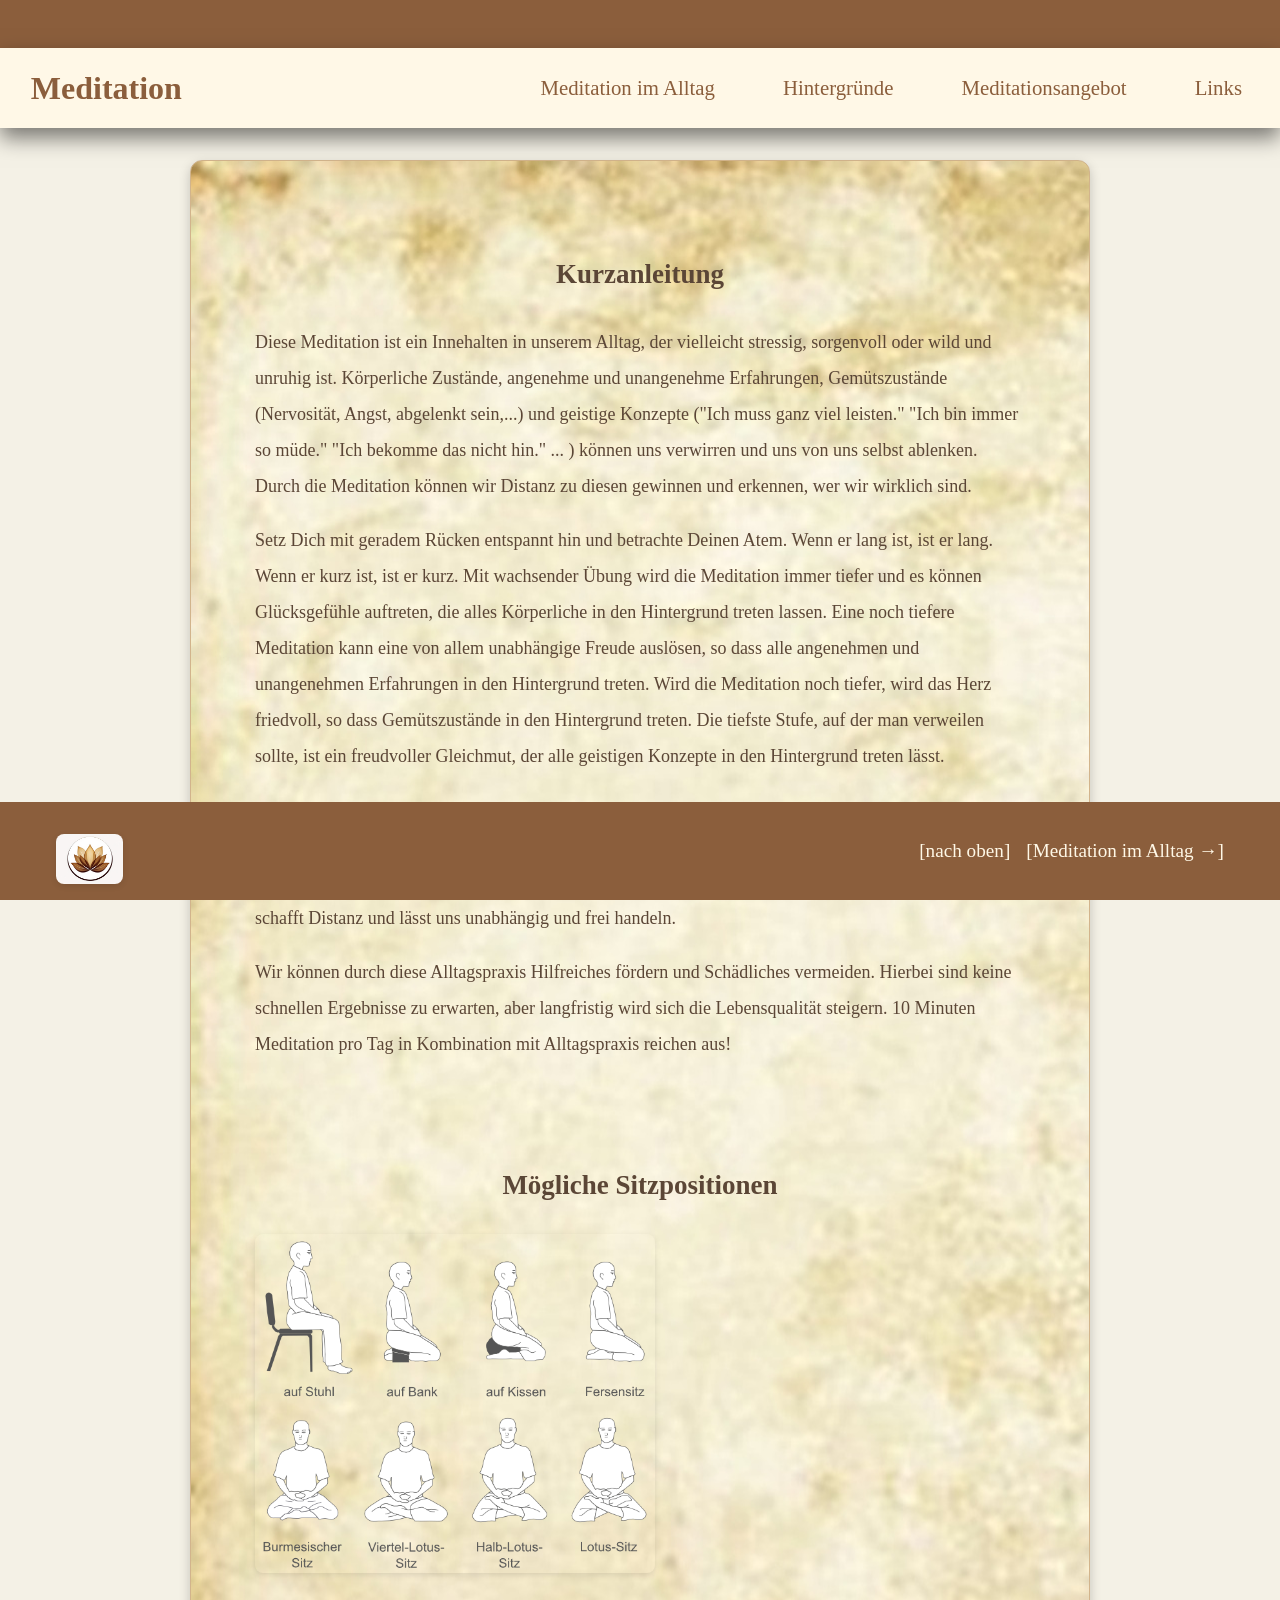
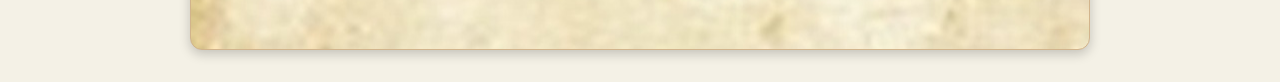
==== index.html @ cb8d7f9c "Schönheitskorrekturen" ====
<!DOCTYPE html>
<html lang="de">
<head>
    <meta charset="UTF-8">
    <meta name="viewport" content="width=device-width, initial-scale=1.0">
    <title>Meditation – Startseite</title>
    <link rel="stylesheet" href="style.css">
    <link rel="manifest" href="manifest.json">
</head>
<body>
<header>
    
</header>
<nav class="navbar">
    <div class="navbar-container">
        
       <a href="index.html" class="navbar-logo">Meditation</a>

        <button class="navbar-toggle">
            <span class="bar"></span>
            <span class="bar"></span>
            <span class="bar"></span>
        </button>
        <ul class="navbar-menu">
            <li><a href="anleitung.html">Meditation im Alltag</a></li>
            <li><a href="hintergruende.html">Hintergründe</a></li>
            <li><a href="meditationsangebot.html">Meditationsangebot</a></li>
            <li><a href="links.html">Links</a></li>
        </ul>
    </div>
</nav>
<script src="script.js"></script>

<main>
    <h2>Kurzanleitung</h2>
    <p> Diese Meditation ist ein Innehalten in unserem Alltag, der vielleicht stressig, sorgenvoll oder wild und unruhig ist. Körperliche Zustände, angenehme und unangenehme Erfahrungen, Gemütszustände (Nervosität, Angst, abgelenkt 	sein,...) und geistige Konzepte ("Ich muss ganz viel leisten." "Ich bin immer so müde." "Ich bekomme das nicht hin." ... ) können uns verwirren und uns von uns selbst ablenken. Durch die Meditation können wir Distanz zu diesen 	gewinnen und erkennen, wer wir wirklich sind.
     </p>
 
    <p> Setz Dich mit geradem Rücken entspannt hin und betrachte Deinen Atem. Wenn er lang ist, ist er lang. Wenn er kurz ist, ist er kurz. Mit wachsender Übung wird die Meditation immer tiefer und es können Glücksgefühle auftreten, die 	alles Körperliche in den Hintergrund treten lassen. Eine noch tiefere Meditation kann eine von allem unabhängige Freude auslösen, so dass alle angenehmen und unangenehmen Erfahrungen in den Hintergrund treten. Wird die Meditation 	noch tiefer, wird das Herz friedvoll, so dass Gemütszustände in den Hintergrund treten. Die tiefste Stufe, auf der man verweilen sollte, ist ein freudvoller Gleichmut, der alle geistigen Konzepte in den Hintergrund treten lässt.    
     </p> 

    <p> So lernt man mit der Zeit, Körperlichkeit, Erfahrungen, Gemütszustände und geistige Konzepte immer besser kennen. Die Wahrnehmung dieser vier Grundlagen (Körperlichkeit als Körperlichkeit, Erfahrungen als Erfahrungen, 	Gemütszustände als Gemütszustände und geistige Konzepte als geistige Konzepte) schafft Distanz und lässt uns unabhängig und frei handeln. 
     </p>

    <p class="extra-abstand"> Wir können durch diese Alltagspraxis Hilfreiches fördern und Schädliches vermeiden. Hierbei sind keine schnellen Ergebnisse zu erwarten, aber langfristig wird sich die Lebensqualität steigern. 10 Minuten 	Meditation pro Tag in Kombination mit Alltagspraxis reichen aus! </p>

    <h2 class="weniger-abstand">Mögliche Sitzpositionen</h2>
 
    <a class="popup-link" onclick="openPopup()">
        <img src="bilder/Meditation-Positionen.png" alt="Meditationspositionen" style="width: 400px; height: auto;">
    </a>

    <!-- Pop-Up-Fenster -->
    <div id="popup" class="popup">
        <span class="popup-close" onclick="closePopup()">&times;</span>
        <img src="bilder/Meditation-Positionen.png" alt="Meditationspositionen">
    </div>
    
</main>
<footer> 
    <div class="footer-content">
         <img src="bilder/Lotus_Logo.jpg" alt="Logo" class="logo">
        <div class="footer-links">
            <a href="index.html" class="footer-link">[nach oben]</a>
            <a href="anleitung.html" class="footer-link">[Meditation im Alltag &rarr;]</a>
        </div>
    </div>
</footer>
</body>
</html>
---- style.css ----
* {
    box-sizing: border-box;
}


body {
    font-family:  'Georgia', serif;
    margin: 0;
    padding: 0;
    
    background-color: #f4f1e6; /* sanftes Beige */
    color: #5b4636;
    overflow-x: hidden;

}
header {
    
    background-color: #8b5e3c; /* warmes Braun */
    color: #fff8e7; /* helles Pergamentweiß */
    text-align: center;
    padding: 1.5rem;
    font-size: 1.8rem;
    letter-spacing: 1px;
}


.navbar {
    display: flex;
    align-items: center;
    justify-content: center;
    height: 80px;
    width: 100%;
    position: sticky;
    top: 0;
    background-color: #fff8e7;
    box-shadow: 0 10px 20px rgba(0,0,0,0.5);
    backdrop-filter: blur(10px);
    z-index: 999;
}

.navbar-container {
    display: flex;
    align-items: center;
    justify-content: space-between;
    width: 100%;
    padding: 0 1rem;
    max-width: 100%;
}

.navbar-logo {
    font-size: 2rem;
    font-weight: bold;
    color: #8b5e3c;
    text-decoration: none;
    cursor: pointer;
    border-radius: 30px;
    border: 2px solid transparent;
    transition: all 0.7s ease;
    padding: 0.3rem 0.8rem; /* Hier: Padding für Platz um den Text */
}

.navbar-logo:hover {
    color: #f4f1e6;
    background: rgba(193, 154, 107, 0.8);
    border: 2px solid #8b5e3c;
}


.navbar-container .navbar-menu {
    display: flex;
    text-align: center;
    gap: 1.5rem;
    list-style: none;
}

.navbar-container .navbar-menu li a {
    text-decoration: none;
    color: #8b5e3c;
    font-size: 1.3rem;
    font-weight: 500;
    padding: 3px 20px;
    border-radius: 20px;
    border: 2px solid transparent;
    transition: all 0.7s ease;
    white-space: nowrap;
}

.navbar-container .navbar-menu li a:hover {
    color: #f4f1e6;
    background: rgba(193, 154, 107, 0.8);
    border: 2px solid #8b5e3c; ;
} 

.navbar-toggle {
    display: none;
    background: transparent;
    padding: 10px;
    border: none;
    cursor: pointer;
}

.bar {
    display: block;
    width: 25px;
    height: 3px;
    margin: 5px auto;
    background: #8b5e3c;
    transition: all 0.3s ease-in-out;
}

@media (max-width: 970px) {
    .navbar {
        backdrop-filter: none;
    }

    .navbar-container .navbar-menu {
        display: none;
        flex-direction: column;
        align-items: flex-start;
        gap: 1.7rem !important;
        position: fixed;
        height: fit-content;
        width: 250px;
        top: 0;
        right: 0;
        padding: 5rem 1.5rem;
        box-shadow: 0 10px 10px rgba(0,0,0,0.5);
        backdrop-filter: blur(10px);
    }

    .navbar-container .navbar-menu.active {
        display: flex;
    }

    .navbar-toggle {

        display: block;
        z-index: 999;
    }


    .navbar-toggle.active .bar:nth-child(2) {
        opacity: 0;
    }

    .navbar-toggle.active .bar:nth-child(1) {
        transform: translateY(8px) rotate(45deg);
    }

    .navbar-toggle.active .bar:nth-child(3) {
        transform: translateY(-8px) rotate(-45deg);
    }
}

@media (max-width: 480px) {
    .navbar-container {
        padding: 0 1rem;
    }

    .navbar-logo {
        font-size: 1.7rem;
    }

    .navbar-container .navbar-menu li a {
        font-size: 1.2rem;
        padding: 3px 15px;
    }
}
    

h2 {
    text-align: center;
}


/* Hauptbereich mit Pergament-Stil */
main {
    max-width: 900px;
    margin: 2rem auto;
    padding: 4rem;
    background: #fdf6e3 url('bilder/pergament.jpg') repeat; /* Pergament-Hintergrund */
    font-family: 'Georgia', serif;
    color: #5b4636;
    border: 1px solid #d2b48c; /* feiner Rahmen */
    border-radius: 12px;
    box-shadow: 0 4px 12px rgba(0,0,0,0.2);
    font-size: 18px;
    line-height: 2.0;
}
img {
    max-width: 100%;
    height: auto;
    border-radius: 8px;
    margin-top: 1rem;
    box-shadow: 0 2px 6px rgba(0,0,0,0.1);
}

.angebot, .links-container, .einfuehrung {
    display: flex;
    flex-wrap: wrap;
    gap: 1.5rem;
    justify-content: space-between;
    align-items: center;
}


.angebot-item, .link-item, .einfuehrung-item {
    width: 280px;
    height: 480px;
    text-align: center;
    border: 1px solid #d2b48c;
    border-radius: 8px;
    padding: 1rem;
    background-color: #fff8e7;
    box-shadow: 0 2px 6px rgba(0,0,0,0.1);

}
.angebot-item img, .link-item img, .einfuehrung-item  img {
    width: 100%;
    height: 300px; /* Feste Höhe für alle Bilder */
    object-fit: contain; /* Bild wird nicht beschnitten, bleibt vollständig sichtbar */
    border-radius: 6px;
    margin-bottom: 0.5rem;
}
.angebot-item p, .link-item p, .einfuehrung-item p {
    color: #8b5e3c;
    font-weight: bold;
    text-decoration: none;
}
.angebot-item:hover, .link-item:hover, .einfuehrung-item:hover {
    transition: all 0.3 ease;
    box-shadow: 5px 5px 5px #8b5e3c;
    transition: all 0.3s ease;
    
}

.link {
   text-decoration: none;
    color: inherit;
    display: block; 
}


.extra-abstand {
    margin-bottom: 6rem; /* zusätzlicher Abstand nur unter diesem Absatz */
}

.weniger-abstand {
    margin-bottom: 6px;
}


footer {
    position: fixed;
    left: 0;
    bottom: 0;
    width: 100%;
    padding: 1rem;
    background-color: #8b5e3c;
    color: #fff8e7;
    font-size: 1.2rem;
    display: flex; /* Flexbox aktivieren */
    justify-content: center; 
}

.footer-content {
    display: flex;
    width: 100%;
    max-width: 1200px; /* Optional: Maximale Breite für bessere Kontrolle */
    justify-content: space-between; /* Text links, Links rechts */
    align-items: center;
    padding: 0 1rem; /* Abstand links/rechts */
    white-space: nowrap; /* Verhindert Umbruch */
}

.footer-links {
    display: flex;
    gap: 1rem; /* Abstand zwischen den Links */
    
}

.footer-link {
    color: #fff8e7; /* Farbe der Links anpassen */
    text-decoration: none; /* Unterstreichung entfernen */
}

.footer-link:hover {
    color: #8b5e3c;
    background:#f4f1e6 ;
}
/* Für kleine Geräte: Links untereinander */
@media (max-width: 470px) {
    .footer-links {
        flex-direction: column;
        align-items: flex-end; /* Links rechtsbündig untereinander */
        gap: 0.5rem;
    
    }
}

.logo {
    width: auto;
    height: 50px;
}

/* Pop-Up-Stil */
        .popup {
            display: none;
            position: fixed;
            top: 50%;
            left: 50%;
            transform: translate(-50%, -50%);
            background-color: white;
            padding: 20px;
            border: 1px solid #ccc;
            box-shadow: 0 0 10px rgba(0, 0, 0, 0.5);
            z-index: 1000;
            max-width: 80%;
            max-height: 80%;
            overflow: auto;
        }
        .popup img {
            max-width: 100%;
            height: auto;
        }
        .popup-close {
            position: absolute;
            top: 10px;
            right: 10px;
            font-size: 20px;
            cursor: pointer;
        }
        /* Link-Stil */
        .popup-link {
            cursor: pointer;
            color: blue;
            text-decoration: underline;
        }
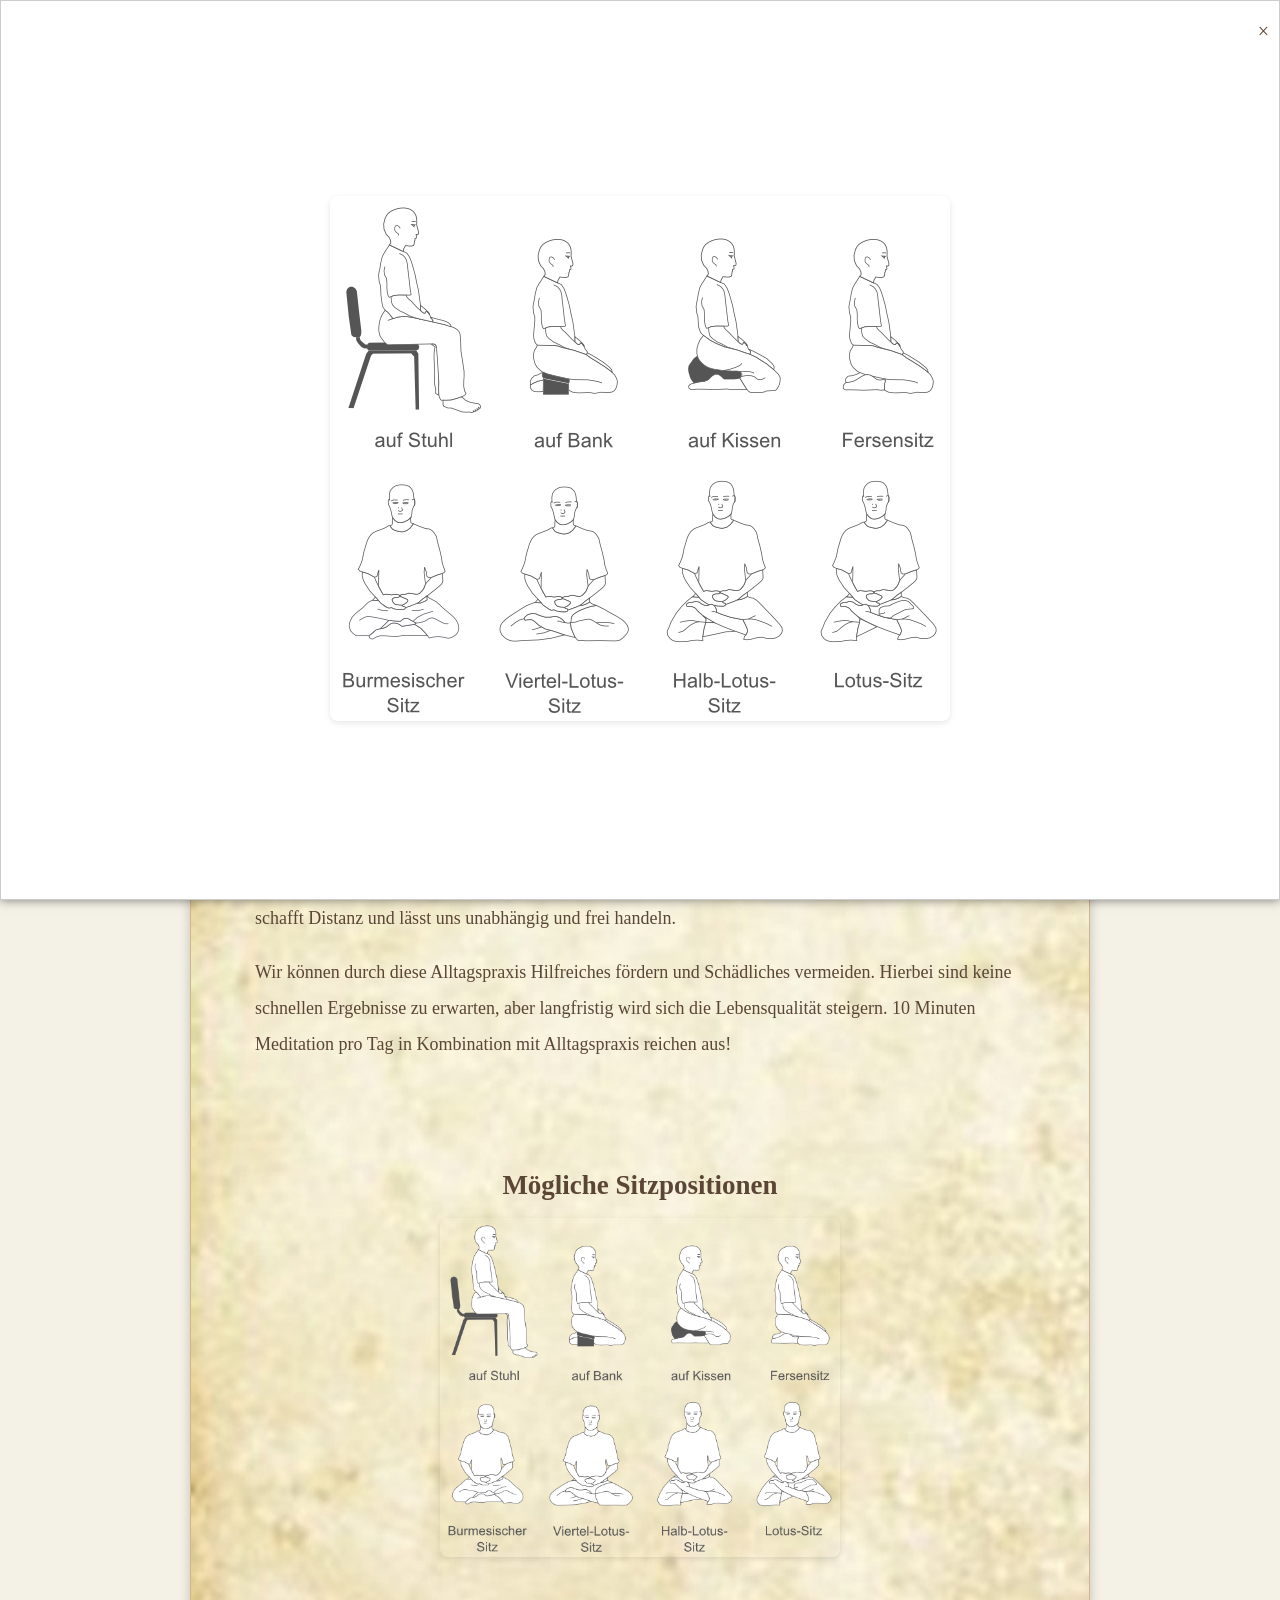
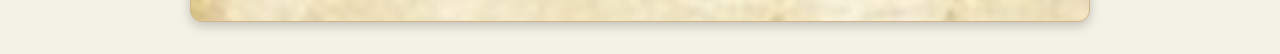
==== commit 1c749bd5: "Kleine Mängel behoben" ====
--- a/index.html
+++ b/index.html
@@ -48,7 +48,7 @@
     <h2 class="weniger-abstand">Mögliche Sitzpositionen</h2>
  
     <a class="popup-link" onclick="openPopup()">
-        <img src="bilder/Meditation-Positionen.png" alt="Meditationspositionen" style="width: 400px; height: auto;">
+        <img src="bilder/Meditation-Positionen.png" alt="Meditationspositionen" style="width: 400px; height: auto; display: block; margin: 0 auto;">
     </a>
 
     <!-- Pop-Up-Fenster -->
--- a/style.css
+++ b/style.css
@@ -206,7 +206,7 @@
 
 .angebot-item, .link-item, .einfuehrung-item {
     width: 280px;
-    height: 480px;
+    height: 550px;
     text-align: center;
     border: 1px solid #d2b48c;
     border-radius: 8px;
@@ -305,23 +305,25 @@
 
 /* Pop-Up-Stil */
         .popup {
-            display: none;
+            display: flex;
+            justify-content: center;
+            align-items: center;
             position: fixed;
-            top: 50%;
-            left: 50%;
-            transform: translate(-50%, -50%);
+            top: 0;
+            left: 0;
+            width: 100%;
+            height: 100%;
             background-color: white;
             padding: 20px;
             border: 1px solid #ccc;
             box-shadow: 0 0 10px rgba(0, 0, 0, 0.5);
             z-index: 1000;
-            max-width: 80%;
-            max-height: 80%;
             overflow: auto;
         }
         .popup img {
             max-width: 100%;
-            height: auto;
+            max-height: 100%;
+            object-fit: contain;
         }
         .popup-close {
             position: absolute;
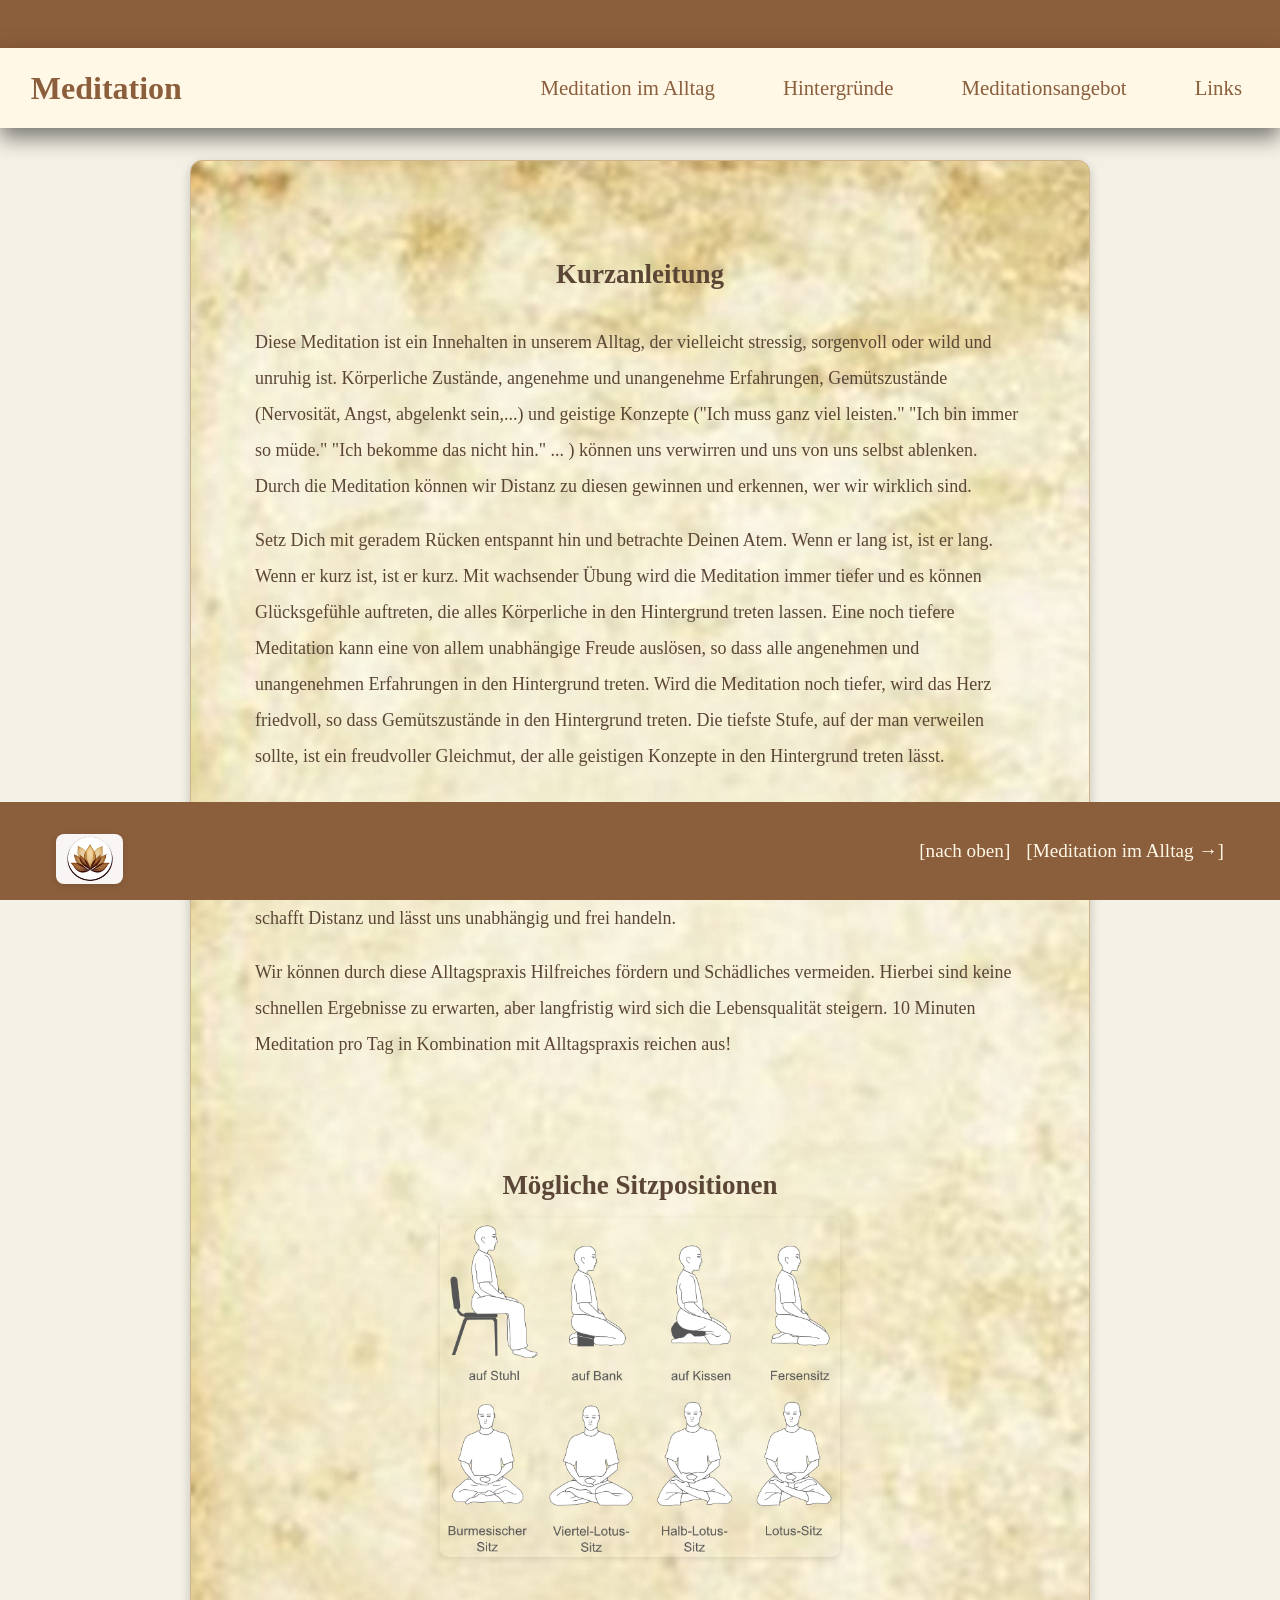
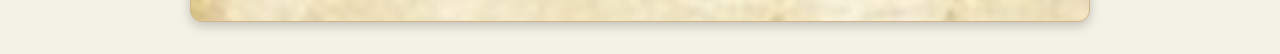
==== commit e92be1c6: "Nochmal Popup" ====
--- a/index.html
+++ b/index.html
@@ -52,10 +52,11 @@
     </a>
 
     <!-- Pop-Up-Fenster -->
-    <div id="popup" class="popup">
+    <div id="popup" class="popup" style="display: none;">
         <span class="popup-close" onclick="closePopup()">&times;</span>
         <img src="bilder/Meditation-Positionen.png" alt="Meditationspositionen">
     </div>
+
     
 </main>
 <footer> 
--- a/style.css
+++ b/style.css
@@ -303,7 +303,7 @@
     height: 50px;
 }
 
-/* Pop-Up-Stil */
+/* Pop-Up-Stil von Mistral: 
         .popup {
             display: flex;
             justify-content: center;
@@ -319,22 +319,89 @@
             box-shadow: 0 0 10px rgba(0, 0, 0, 0.5);
             z-index: 1000;
             overflow: auto;
+            box-sizing: border-box;
         }
         .popup img {
             max-width: 100%;
             max-height: 100%;
             object-fit: contain;
+            display: block;
         }
         .popup-close {
             position: absolute;
             top: 10px;
             right: 10px;
-            font-size: 20px;
+            font-size: 24px;
             cursor: pointer;
         }
-        /* Link-Stil */
+        /* Link-Stil 
         .popup-link {
             cursor: pointer;
             color: blue;
-            text-decoration: underline;
-        }+            text-decoration: underline; 
+        }*/
+
+        .popup {
+            /* Standardmäßig ausgeblendet, wird per JS zu 'flex' */
+            display: none; 
+            
+            /* Aktiviert die perfekte Zentrierung */
+            justify-content: center;
+            align-items: center;
+            
+            /* Vollbild-Abdeckung */
+            position: fixed;
+            top: 0;
+            left: 0;
+            width: 100vw;
+            height: 100vh;
+            background-color: white; /* Weißer Hintergrund, wie von dir gewünscht */
+            z-index: 1000;
+            
+            /* Verhindert Scrollbalken und lässt das Bild bis ganz nach außen wandern */
+            padding: 0; 
+            overflow: hidden;
+            box-sizing: border-box;
+    }
+
+        .popup img {
+            /* Zwingt das Bild, den maximal verfügbaren Platz einzunehmen */
+            width: 100%;
+            height: 100%;
+            
+            /* Das Zauber-Attribut: Vergrößert das Bild maximal, OHNE es zu verzerren */
+            object-fit: contain; 
+            display: block;
+        }
+
+        .popup-close {
+            position: absolute;
+            /* Etwas mehr Abstand zum Rand für das große Kreuz */
+            top: 20px;
+            right: 25px;
+            
+            /* Deutlich vergrößert für bessere Bedienbarkeit */
+            font-size: 50px; 
+            line-height: 1; /* Verhindert, dass das Kreuz die Box verschiebt */
+            font-weight: bold;
+            color: #333; /* Gut sichtbar auf weißem Grund */
+            cursor: pointer;
+            user-select: none; /* Verhindert blaues Markieren beim Klicken */
+            
+            /* Kurze Animation beim Drüberfahren */
+            transition: transform 0.2s, color 0.2s;
+        }
+
+        /* Visuelles Feedback beim Drüberfahren (Hover) */
+        .popup-close:hover {
+            transform: scale(1.15);
+            color: #000;
+        }
+
+        /* Link-Stil für dein Vorschaubild */
+        .popup-link {
+            cursor: pointer;
+        }
+
+
+        
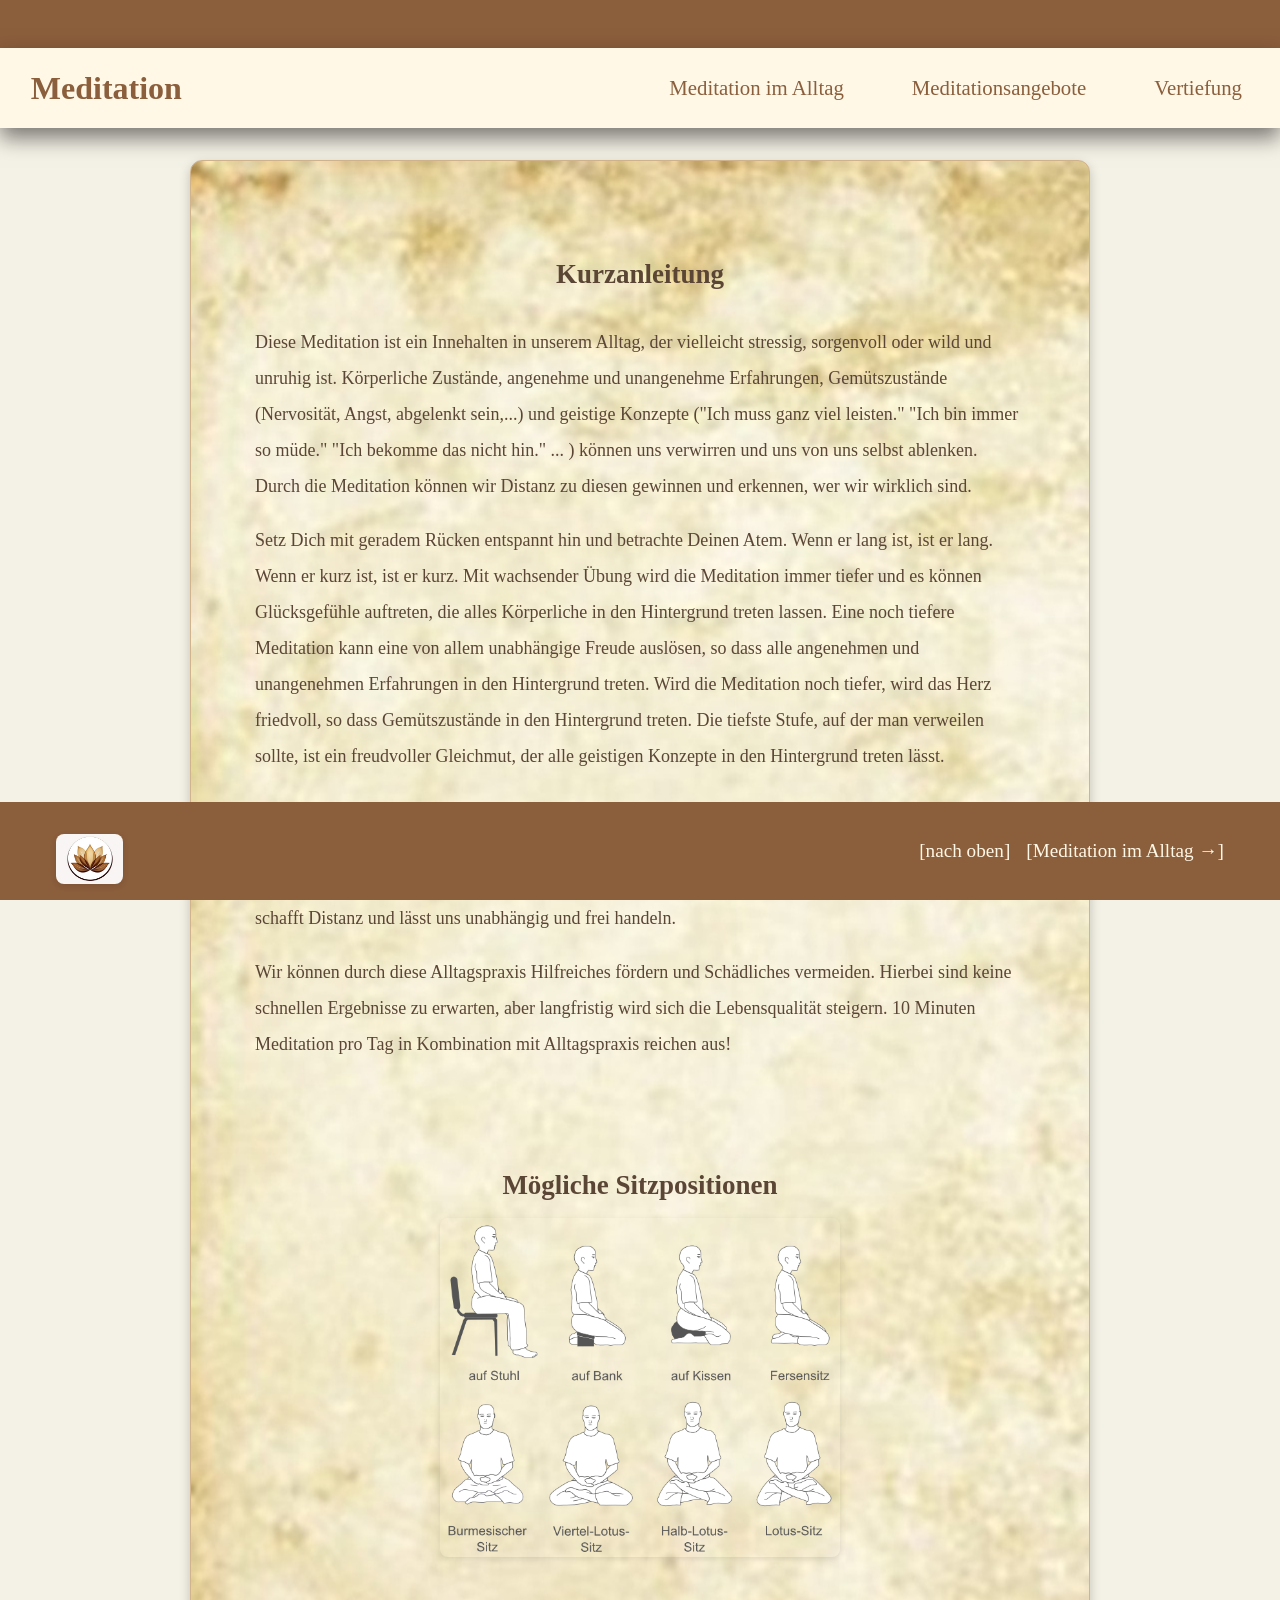
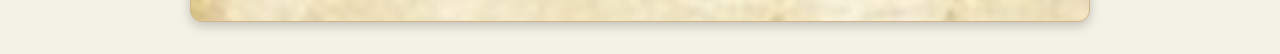
==== commit cebe5090: "Neugestaltung der Website wiederhergestellt" ====
--- a/index.html
+++ b/index.html
@@ -24,9 +24,8 @@
         </button>
         <ul class="navbar-menu">
             <li><a href="anleitung.html">Meditation im Alltag</a></li>
-            <li><a href="hintergruende.html">Hintergründe</a></li>
-            <li><a href="meditationsangebot.html">Meditationsangebot</a></li>
-            <li><a href="links.html">Links</a></li>
+            <li><a href="meditationsangebot.html">Meditationsangebote</a></li>
+            <li><a href="vertiefung.html">Vertiefung</a></li>
         </ul>
     </div>
 </nav>
@@ -47,15 +46,16 @@
 
     <h2 class="weniger-abstand">Mögliche Sitzpositionen</h2>
  
-    <a class="popup-link" onclick="openPopup()">
-        <img src="bilder/Meditation-Positionen.png" alt="Meditationspositionen" style="width: 400px; height: auto; display: block; margin: 0 auto;">
+    <a class="popup-link" onclick="openPopup('image', 'bilder/Meditation-Positionen.png')">
+    <img src="bilder/Meditation-Positionen.png" alt="Meditationspositionen" style="width: 400px; height: auto; display: block; margin: 0 auto;">
     </a>
 
-    <!-- Pop-Up-Fenster -->
-    <div id="popup" class="popup" style="display: none;">
-        <span class="popup-close" onclick="closePopup()">&times;</span>
-        <img src="bilder/Meditation-Positionen.png" alt="Meditationspositionen">
-    </div>
+    <!-- Pop-Up-Fenster (dynamisch für Bild oder PDF) -->
+<div id="popup" class="popup" style="display: none;">
+    <span class="popup-close" onclick="closePopup()">&times;</span>
+    <div id="popup-content"></div>
+</div>
+
 
     
 </main>
--- a/style.css
+++ b/style.css
@@ -303,7 +303,7 @@
     height: 50px;
 }
 
-/* Pop-Up-Stil von Mistral: 
+/* Pop-Up-Stil von Mistral:*/
         .popup {
             display: flex;
             justify-content: center;
@@ -334,74 +334,30 @@
             font-size: 24px;
             cursor: pointer;
         }
-        /* Link-Stil 
+        /* Link-Stil*/
         .popup-link {
             cursor: pointer;
-            color: blue;
-            text-decoration: underline; 
-        }*/
-
-        .popup {
-            /* Standardmäßig ausgeblendet, wird per JS zu 'flex' */
-            display: none; 
-            
-            /* Aktiviert die perfekte Zentrierung */
+            color: inherit;
+            text-decoration: none; 
+        }
+
+        /* PDF-spezifische Anpassung */
+        #popup-content {
+            width: 100%;
+            height: 100%;
+            display: flex;
             justify-content: center;
             align-items: center;
-            
-            /* Vollbild-Abdeckung */
-            position: fixed;
-            top: 0;
-            left: 0;
-            width: 100vw;
-            height: 100vh;
-            background-color: white; /* Weißer Hintergrund, wie von dir gewünscht */
-            z-index: 1000;
-            
-            /* Verhindert Scrollbalken und lässt das Bild bis ganz nach außen wandern */
-            padding: 0; 
-            overflow: hidden;
-            box-sizing: border-box;
-    }
-
-        .popup img {
-            /* Zwingt das Bild, den maximal verfügbaren Platz einzunehmen */
+        }
+
+        /* PDF-Embed/Iframe füllt das Popup aus */
+        #popup-content iframe,
+        #popup-content embed {
             width: 100%;
             height: 100%;
-            
-            /* Das Zauber-Attribut: Vergrößert das Bild maximal, OHNE es zu verzerren */
-            object-fit: contain; 
-            display: block;
-        }
-
-        .popup-close {
-            position: absolute;
-            /* Etwas mehr Abstand zum Rand für das große Kreuz */
-            top: 20px;
-            right: 25px;
-            
-            /* Deutlich vergrößert für bessere Bedienbarkeit */
-            font-size: 50px; 
-            line-height: 1; /* Verhindert, dass das Kreuz die Box verschiebt */
-            font-weight: bold;
-            color: #333; /* Gut sichtbar auf weißem Grund */
-            cursor: pointer;
-            user-select: none; /* Verhindert blaues Markieren beim Klicken */
-            
-            /* Kurze Animation beim Drüberfahren */
-            transition: transform 0.2s, color 0.2s;
-        }
-
-        /* Visuelles Feedback beim Drüberfahren (Hover) */
-        .popup-close:hover {
-            transform: scale(1.15);
-            color: #000;
-        }
-
-        /* Link-Stil für dein Vorschaubild */
-        .popup-link {
-            cursor: pointer;
-        }
-
-
+            min-height: 90vh; /* Mindesthöhe für bessere Darstellung */
+            border: none; /* Entfernt Rahmen bei iframe/embed */
+        }
+
+       
         
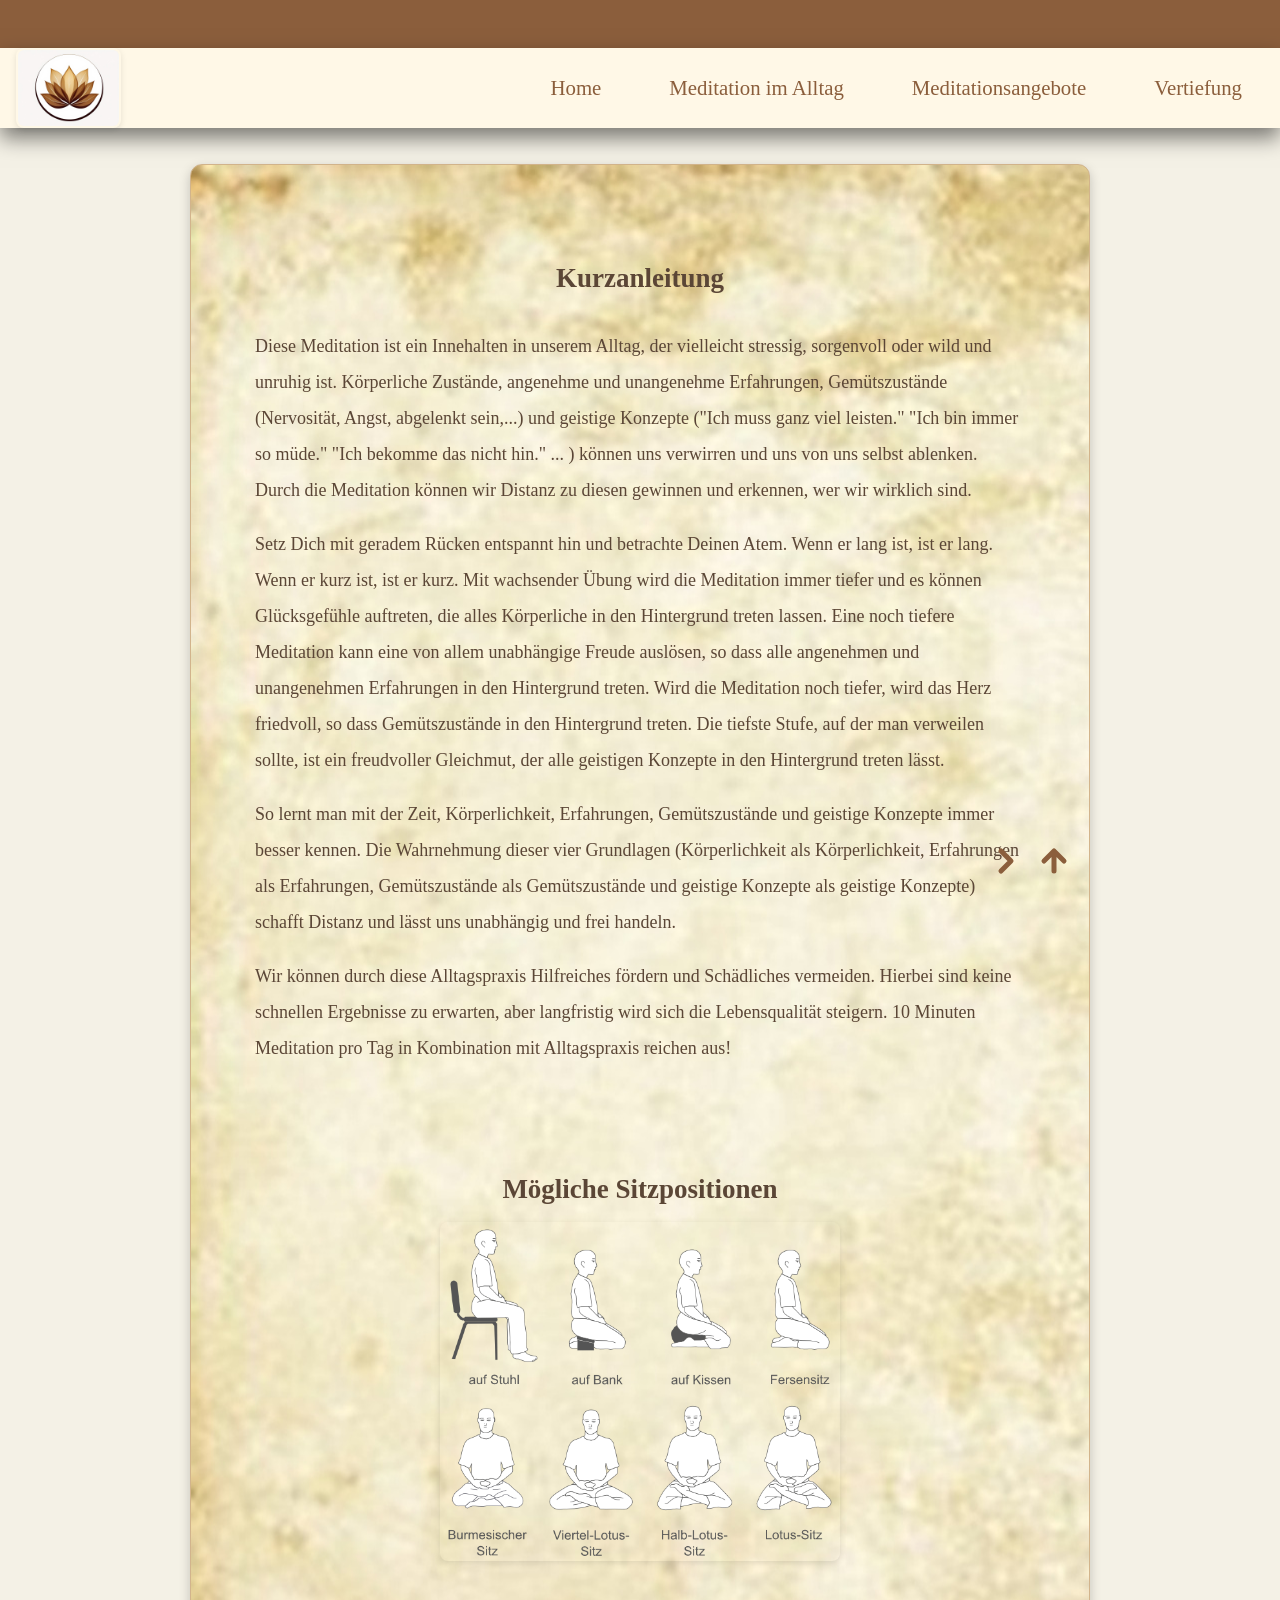
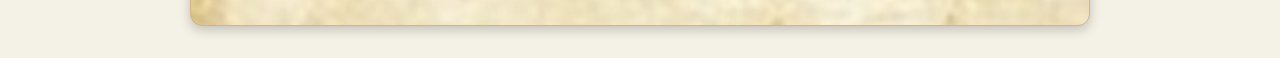
==== commit 791e987e: "Neues Layout" ====
--- a/index.html
+++ b/index.html
@@ -15,7 +15,9 @@
 <nav class="navbar">
     <div class="navbar-container">
         
-       <a href="index.html" class="navbar-logo">Meditation</a>
+       <a href="index.html" class="navbar-logo">
+        <img src="bilder/Lotus_Logo.jpg" alt="Meditation Logo">
+    </a>
 
         <button class="navbar-toggle">
             <span class="bar"></span>
@@ -23,6 +25,7 @@
             <span class="bar"></span>
         </button>
         <ul class="navbar-menu">
+            <li><a href="index.html">Home</a> </li>
             <li><a href="anleitung.html">Meditation im Alltag</a></li>
             <li><a href="meditationsangebot.html">Meditationsangebote</a></li>
             <li><a href="vertiefung.html">Vertiefung</a></li>
@@ -59,13 +62,18 @@
 
     
 </main>
-<footer> 
+<footer>
     <div class="footer-content">
-         <img src="bilder/Lotus_Logo.jpg" alt="Logo" class="logo">
-        <div class="footer-links">
-            <a href="index.html" class="footer-link">[nach oben]</a>
-            <a href="anleitung.html" class="footer-link">[Meditation im Alltag &rarr;]</a>
-        </div>
+        <a href="anleitung.html" class="arrow right-arrow">
+            <svg viewBox="0 0 24 24" width="40" height="40">
+                <path d="M9 18L15 12L9 6" stroke="#8b5e3c" stroke-width="3" fill="none" stroke-linecap="round" stroke-linejoin="round"/>
+            </svg>
+        </a>
+        <a href="index.html" class="arrow up-arrow">
+            <svg viewBox="0 0 24 24" width="40" height="40">
+                <path d="M12 18V6M12 6L18 12M12 6L6 12" stroke="#8b5e3c" stroke-width="3" fill="none" stroke-linecap="round" stroke-linejoin="round"/>
+            </svg>
+        </a>
     </div>
 </footer>
 </body>
--- a/style.css
+++ b/style.css
@@ -25,7 +25,7 @@
 
 
 .navbar {
-    display: flex;
+    display: inline-flex;
     align-items: center;
     justify-content: center;
     height: 80px;
@@ -48,23 +48,25 @@
 }
 
 .navbar-logo {
-    font-size: 2rem;
-    font-weight: bold;
-    color: #8b5e3c;
+    display: inline-flex;
+    align-items: center;
     text-decoration: none;
     cursor: pointer;
-    border-radius: 30px;
+    padding:0;
+    line-height:0;
+}
+
+.navbar-logo img {
+    width: auto;
+    height: 80px;
     border: 2px solid transparent;
-    transition: all 0.7s ease;
-    padding: 0.3rem 0.8rem; /* Hier: Padding für Platz um den Text */
-}
-
-.navbar-logo:hover {
-    color: #f4f1e6;
-    background: rgba(193, 154, 107, 0.8);
+    transition: border 0.7s ease;
+    margin-top: 0;
+}
+
+.navbar-logo:hover img {
     border: 2px solid #8b5e3c;
 }
-
 
 .navbar-container .navbar-menu {
     display: flex;
@@ -119,7 +121,7 @@
         align-items: flex-start;
         gap: 1.7rem !important;
         position: fixed;
-        height: fit-content;
+        height: auto;
         width: 250px;
         top: 0;
         right: 0;
@@ -187,6 +189,8 @@
     font-size: 18px;
     line-height: 2.0;
 }
+
+
 img {
     max-width: 100%;
     height: auto;
@@ -234,6 +238,24 @@
     
 }
 
+@media (max-width: 768px) {
+    main {
+        padding: 2rem 1rem;
+    }
+
+    .angebot, .links-container, .einfuehrung {
+        flex-direction: column;
+        align-items: center;
+        justify-content: center;
+    }
+
+    .angebot-item, .link-item, .einfuehrung-item {
+        width: 100%;
+        max-width: 300px;
+        margin-bottom: 1rem;
+    }
+}
+
 .link {
    text-decoration: none;
     color: inherit;
@@ -256,51 +278,84 @@
     bottom: 0;
     width: 100%;
     padding: 1rem;
-    background-color: #8b5e3c;
+    background-color: transparent; /* Transparenter Hintergrund */
     color: #fff8e7;
     font-size: 1.2rem;
-    display: flex; /* Flexbox aktivieren */
-    justify-content: center; 
+    display: flex;
+    justify-content: center;
+    height: 70px; /* Höhe des Footers (angepasst an deine ursprüngliche Höhe) */
+    align-items: center;
 }
 
 .footer-content {
     display: flex;
     width: 100%;
-    max-width: 1200px; /* Optional: Maximale Breite für bessere Kontrolle */
-    justify-content: space-between; /* Text links, Links rechts */
-    align-items: center;
-    padding: 0 1rem; /* Abstand links/rechts */
-    white-space: nowrap; /* Verhindert Umbruch */
+    max-width: 900px;
+    justify-content: space-between;
+    align-items: center;
+    position: relative;
+    padding: 0;
+    white-space: nowrap;
 }
 
 .footer-links {
     display: flex;
-    gap: 1rem; /* Abstand zwischen den Links */
-    
+    gap: 1rem;
 }
 
 .footer-link {
-    color: #fff8e7; /* Farbe der Links anpassen */
-    text-decoration: none; /* Unterstreichung entfernen */
+    color: #fff8e7;
+    text-decoration: none;
 }
 
 .footer-link:hover {
     color: #8b5e3c;
-    background:#f4f1e6 ;
-}
-/* Für kleine Geräte: Links untereinander */
+    background: #f4f1e6;
+}
+
+/* Pfeile */
+.arrow {
+    font-size: 2rem; /* Größe der Pfeile */
+    color: #8b5e3c; /* Braun wie der ursprüngliche Footer */
+    font-weight: bold;
+}
+
+/* Positionierung der Pfeile */
+.left-arrow {
+    position: absolute;
+    left: 1rem;
+}
+
+.right-arrow {
+    position: absolute;
+    right: 4rem; /* Abstand zum rechten Rand (damit Platz für den nach oben Pfeil bleibt) */
+}
+
+.up-arrow {
+    position: absolute;
+    right: 1rem;
+}
+
+/* Für kleine Geräte */
 @media (max-width: 470px) {
     .footer-links {
         flex-direction: column;
-        align-items: flex-end; /* Links rechtsbündig untereinander */
+        align-items: flex-end;
         gap: 0.5rem;
-    
-    }
-}
-
-.logo {
-    width: auto;
-    height: 50px;
+    }
+
+    /* Anpassung der Pfeile für kleine Bildschirme */
+    .left-arrow {
+        left: 0.5rem;
+    }
+
+    .right-arrow {
+        right: 3rem;
+    }
+
+    .up-arrow {
+        right: 0.5rem;
+    }
 }
 
 /* Pop-Up-Stil von Mistral:*/
@@ -328,12 +383,22 @@
             display: block;
         }
         .popup-close {
-            position: absolute;
+            position: fixed; /* Statt absolute, damit es immer an der Ecke bleibt */
             top: 10px;
             right: 10px;
-            font-size: 24px;
+            font-size: 36px; /* Größere Schrift (z. B. 36px statt 24px) */
             cursor: pointer;
-        }
+            color: #333; /* Optional: Farbe anpassen */
+            background: rgba(255, 255, 255, 0.8); /* Optional: Hintergrund für bessere Sichtbarkeit */
+            border-radius: 50%; /* Optional: Rundes Design */
+            width: 40px; /* Optional: Festes Quadrat für bessere Klickfläche */
+            height: 40px;
+            display: flex;
+            justify-content: center;
+            align-items: center;
+            z-index: 1001; /* Muss höher als .popup (z-index: 1000) sein */
+            box-shadow: 0 0 5px rgba(0, 0, 0, 0.2); /* Optional: Leichter Schatten */
+}
         /* Link-Stil*/
         .popup-link {
             cursor: pointer;
